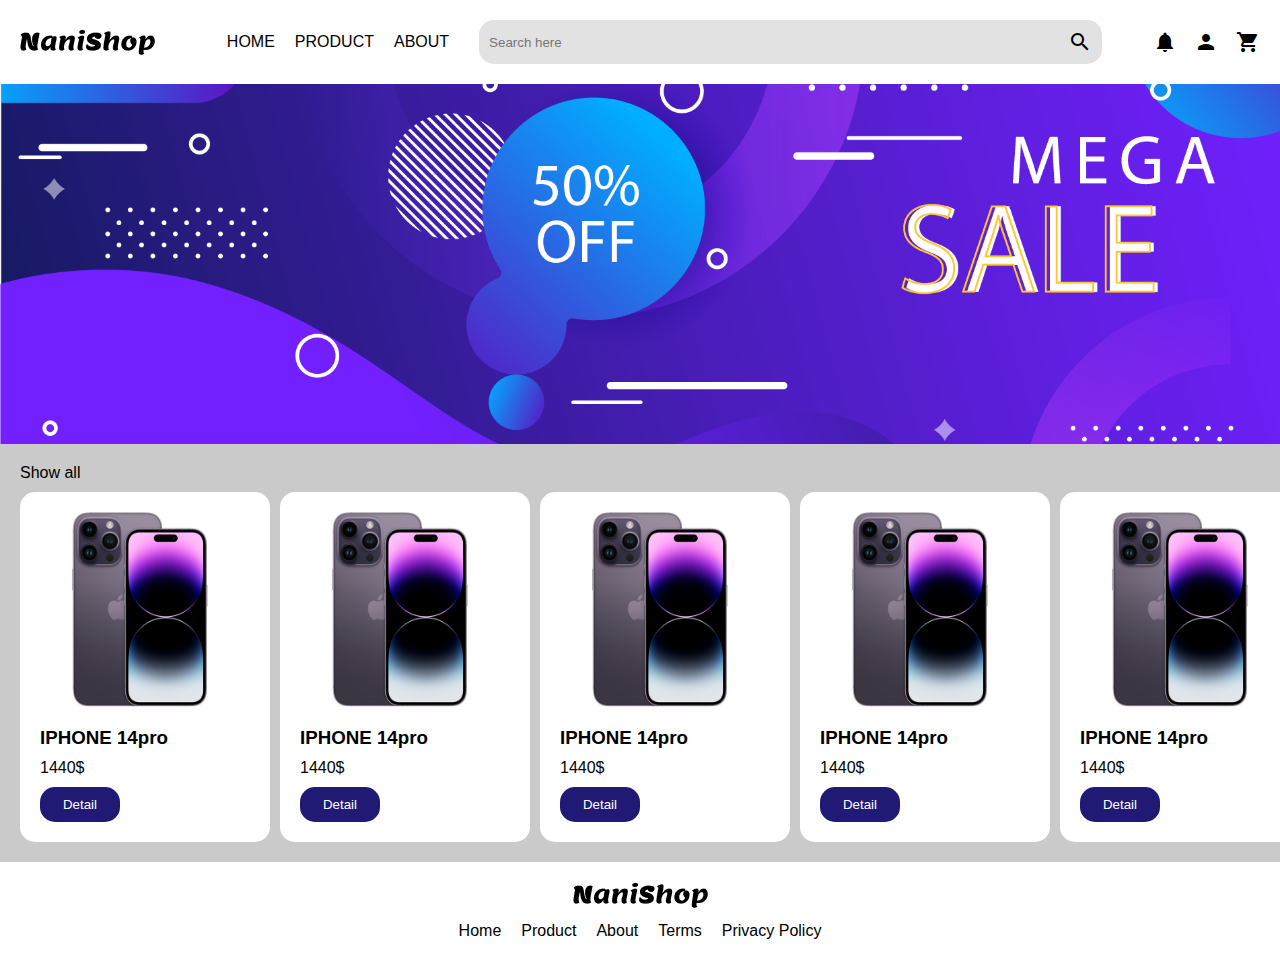
==== index.html @ bb51918a "#4 edit layout home page" ====
<!DOCTYPE html>
<html lang="en">
<head>
    <meta charset="UTF-8">
    <meta http-equiv="X-UA-Compatible" content="IE=edge">
    <meta name="viewport" content="width=device-width, initial-scale=1.0">
    <title>NaniShop</title>
    <link rel="stylesheet" href="css/main.css">
    <link rel="stylesheet" href="https://fonts.googleapis.com/icon?family=Material+Icons">
</head>
<body>
    <nav>
        <div id="menu">
            <img src="images/logo.png" alt="">
            <ul>
                <li><a href="index.html">HOME</a></li>
                <li><a href="js/costomer/costomer.html">PRODUCT</a></li>
                <li><a href="">ABOUT</a></li>
            </ul>
        </div>
        <div class="input-search">
            <input type="text" placeholder="Search here">
            <span id="search" class="material-icons">search</span>
        </div>
        <div class="account-chart">
            <span class="material-icons">notifications</span>
            <span class="material-icons">person</span>
            <span class="material-icons">shopping_cart</span>
        </div>
    </nav>
    <div id="discount">
    </div>
    <div class="container">
        <a href=""><span> Show all</span></a>
        <div class="card-container">
            <div class="card">
                <img class="image" src="images/iphone.jpg" alt="">
                <div class="card-body">
                    <h3 class="card-title">IPHONE 14pro</h3>
                    <p>1440$</p>
                    <button>Detail</button>
                </div>
            </div>
            <div class="card">
                <img class="image" src="images/iphone.jpg" alt="">
                <div class="card-body">
                    <h3 class="card-title">IPHONE 14pro</h3>
                    <p>1440$</p>
                    <button>Detail</button>
                </div>
            </div>
            <div class="card">
                <img class="image" src="images/iphone.jpg" alt="">
                <div class="card-body">
                    <h3 class="card-title">IPHONE 14pro</h3>
                    <p>1440$</p>
                    <button>Detail</button>
                </div>
            </div>
            <div class="card">
                <img class="image" src="images/iphone.jpg" alt="">
                <div class="card-body">
                    <h3 class="card-title">IPHONE 14pro</h3>
                    <p>1440$</p>
                    <button type="button">Detail</button>
                </div>
            </div>
            <div class="card-container">
                <div class="card">
                    <img class="image" src="images/iphone.jpg" alt="">
                    <div class="card-body">
                        <h3 class="card-title">IPHONE 14pro</h3>
                        <p>1440$</p>
                        <button>Detail</button>
                    </div>
                </div>
            </div>
        </div>
    </div>
    
</body>
<footer>
    <div><img id="footer-img" src="images/logo.png" alt=""></div>
    <ul class="list">
        <li>
        <a href="index.html">Home</a>
        </li>
        <li>
        <a href="#">Product</a>
        </li>
        <li>
        <a href="#">About</a>
        </li>
        <li>
        <a href="#">Terms</a>
        </li>
        <li>
        <a href="#">Privacy Policy</a>
        </li>
    </ul>
</footer>
<script src="js/main.js"></script>
</html>
---- css/main.css ----
*{
    padding: 0;
    margin: 0;
    font-family: sans-serif;
    box-sizing: border-box;
}
body{
    height: 100vh;

}
nav{
    display: flex;
    justify-content: space-between;
    padding: 20px;
}
#menu{
    display: flex;
    flex: 2;
    gap: 10px;
    justify-content: space-between;
    align-items: center;
}
ul{
    display: flex;
    gap: 20px;
}
li{
    list-style: none;
}
a{
    text-decoration: none;
    color: black;
}
.input-search{
    display: flex;
    flex: 3;
    padding: 0 30px;
}
#search{
    background: rgb(226, 226, 226);
    padding: 10px;
    border-radius: 0 15px 15px 0;
    border: none;
}
input[type="text"]{
    padding: 10px;
    width: 90%;
    border-radius: 15px 0 0 15px;
    background: rgb(226, 226, 226);
    outline: none;
    border: none;
}
.account-chart{
    flex: 0.5;
    display: flex;
    justify-content: space-between;
    align-items: center;
}
.introduction{
    background: #691FF0;
    display: flex;
    align-items: center;
    color: white;
    height: 40vh;
    justify-content: center;
}
#discount{
    height: 40vh;
    background-image: url("../images/discounr.png");
    background-position-y: -50px;
    background-size: cover;
}
.container{
    padding: 20px;
    background: rgb(202, 202, 202);
    display: grid;
    gap: 10px;

}
.card-container{
    display: flex;
    gap: 10px;
    justify-content: center;

}
.card{
    background-color: rgb(255, 255, 255);
    height: 350px;
    width: 250px;
    border-radius: 15px;
    padding: 20px;
    display: flex;
    flex-direction: column;
    justify-content: space-between;
}
.image{
    height: 200px;
    width: 200px;
}
.card-body{
    padding-top: 20px;
    display: grid;
    gap: 10px;
}
button{
    padding: 10px;
    width: 80px;
    color: white;
    background-color: #201A74;
    border-radius: 15px;
    border: none;

}
footer{
    color: white;
    padding: 20px;
    display: flex;
    flex-direction: column;
    align-items: center;
    gap: 10px;
}
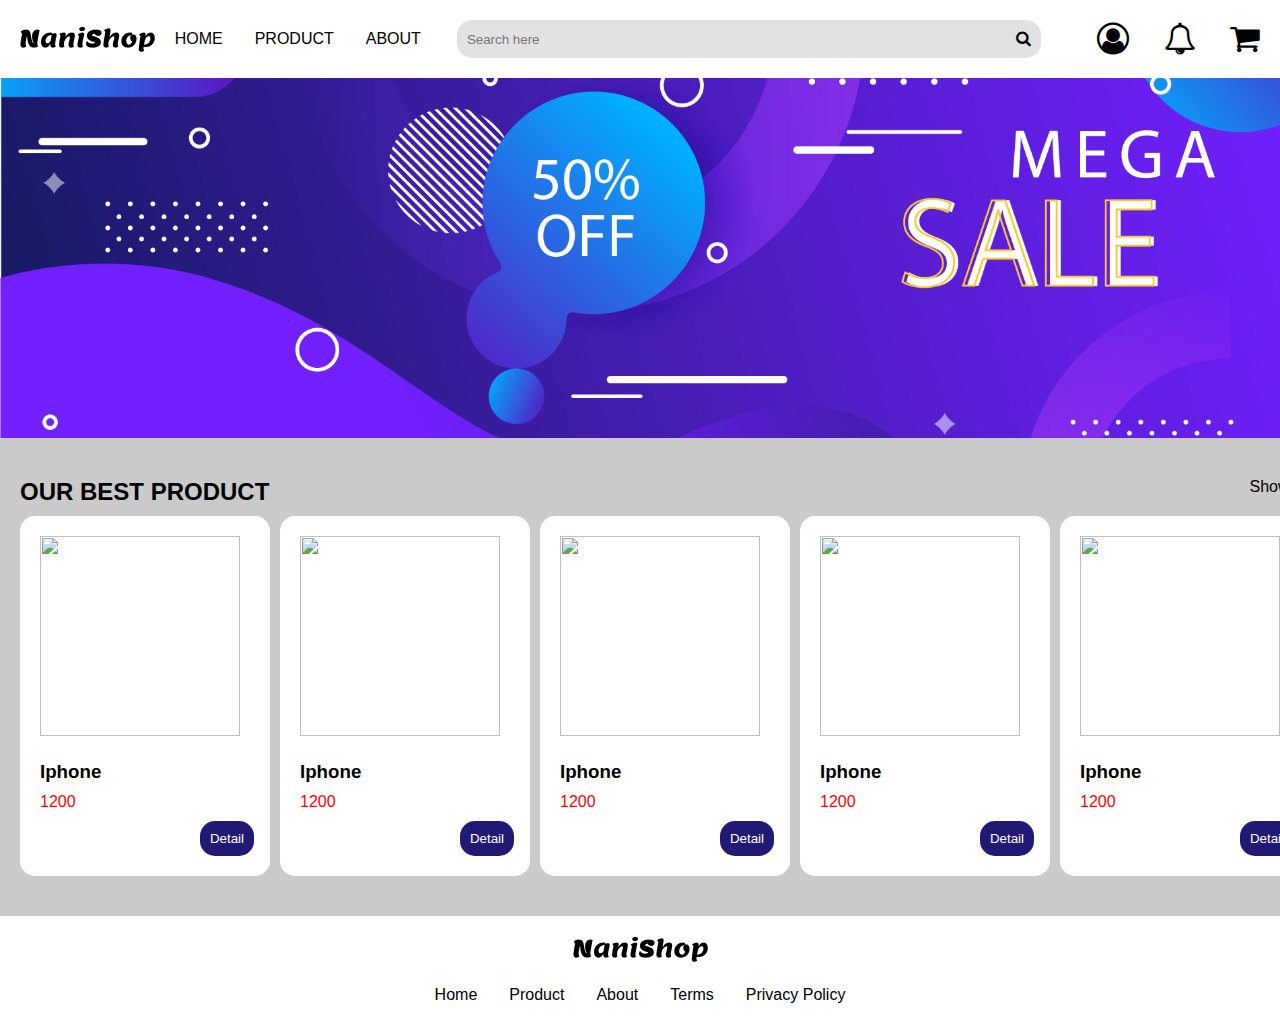
==== commit d7a1e61b: "#5 complete (display product) and (menu-bar: add javaScript about drop down on user seller and costo" ====
--- a/index.html
+++ b/index.html
@@ -6,7 +6,7 @@
     <meta name="viewport" content="width=device-width, initial-scale=1.0">
     <title>NaniShop</title>
     <link rel="stylesheet" href="css/main.css">
-    <link rel="stylesheet" href="https://fonts.googleapis.com/icon?family=Material+Icons">
+    <link rel="stylesheet" href="https://cdnjs.cloudflare.com/ajax/libs/font-awesome/4.7.0/css/font-awesome.min.css">
 </head>
 <body>
     <nav>
@@ -14,89 +14,65 @@
             <img src="images/logo.png" alt="">
             <ul>
                 <li><a href="index.html">HOME</a></li>
-                <li><a href="js/costomer/costomer.html">PRODUCT</a></li>
+                <li><a href="js/product/product.html">PRODUCT</a></li>
                 <li><a href="">ABOUT</a></li>
             </ul>
         </div>
         <div class="input-search">
-            <input type="text" placeholder="Search here">
-            <span id="search" class="material-icons">search</span>
+            <input id="search-bar" type="text" placeholder="Search here">
+            <span id="search" class="fa fa-search"></span>
         </div>
         <div class="account-chart">
-            <span class="material-icons">notifications</span>
-            <span class="material-icons">person</span>
-            <span class="material-icons">shopping_cart</span>
+            <div class="dropdown">
+                <span class="fa fa-user-circle-o fa-2x dropbtn chart" onmouseover="dropDownUser()"></span>
+                <div id="myDropdown" class="dropdown-content">
+                  <a href="#">Login/Register</a>
+                  <a href="js/costomer/costomer.html">Costomer</a>
+                  <a href="js/seller/seller.html">Seller</a>
+                </div>
+            </div>
+            <span class="fa fa-bell-o fa-2x chart"></span>
+            <span class="fa fa-shopping-cart fa-2x chart"></span>
         </div>
     </nav>
     <div id="discount">
     </div>
     <div class="container">
-        <a href=""><span> Show all</span></a>
+        <div class="title">
+            <h2>OUR BEST PRODUCT</h2>
+            <a href="js/product/product.html"><span> Show all</span></a>
+        </div>
         <div class="card-container">
+
+            
             <div class="card">
                 <img class="image" src="images/iphone.jpg" alt="">
                 <div class="card-body">
                     <h3 class="card-title">IPHONE 14pro</h3>
-                    <p>1440$</p>
-                    <button>Detail</button>
+                    <p>Price:<span class="price">1440$</span></p>
+                    <div>
+                        <span class="fa fa-star"></span>
+                        <span class="fa fa-star"></span>
+                        <span class="fa fa-star"></span>
+                        <span class="fa fa-star"></span>
+                        <span class="fa fa-star"></span>
+                    </div>
+                    <button class="detail" type="button">Detail</button>
                 </div>
             </div>
-            <div class="card">
-                <img class="image" src="images/iphone.jpg" alt="">
-                <div class="card-body">
-                    <h3 class="card-title">IPHONE 14pro</h3>
-                    <p>1440$</p>
-                    <button>Detail</button>
-                </div>
-            </div>
-            <div class="card">
-                <img class="image" src="images/iphone.jpg" alt="">
-                <div class="card-body">
-                    <h3 class="card-title">IPHONE 14pro</h3>
-                    <p>1440$</p>
-                    <button>Detail</button>
-                </div>
-            </div>
-            <div class="card">
-                <img class="image" src="images/iphone.jpg" alt="">
-                <div class="card-body">
-                    <h3 class="card-title">IPHONE 14pro</h3>
-                    <p>1440$</p>
-                    <button type="button">Detail</button>
-                </div>
-            </div>
-            <div class="card-container">
-                <div class="card">
-                    <img class="image" src="images/iphone.jpg" alt="">
-                    <div class="card-body">
-                        <h3 class="card-title">IPHONE 14pro</h3>
-                        <p>1440$</p>
-                        <button>Detail</button>
-                    </div>
-                </div>
-            </div>
+
+
         </div>
     </div>
-    
 </body>
 <footer>
     <div><img id="footer-img" src="images/logo.png" alt=""></div>
     <ul class="list">
-        <li>
-        <a href="index.html">Home</a>
-        </li>
-        <li>
-        <a href="#">Product</a>
-        </li>
-        <li>
-        <a href="#">About</a>
-        </li>
-        <li>
-        <a href="#">Terms</a>
-        </li>
-        <li>
-        <a href="#">Privacy Policy</a>
-        </li>
+        <li><a href="index.html">Home</a></li>
+        <li><a href="js/product/product.html">Product</a></li>
+        <li><a href="#">About</a></li>
+        <li><a href="#">Terms</a></li>
+        <li><a href="#">Privacy Policy</a></li>
     </ul>
 </footer>
 <script src="js/main.js"></script>
--- a/css/main.css
+++ b/css/main.css
@@ -26,6 +26,8 @@
 }
 li{
     list-style: none;
+    padding: 10px;
+    border-radius: 20px;
 }
 a{
     text-decoration: none;
@@ -42,7 +44,7 @@
     border-radius: 0 15px 15px 0;
     border: none;
 }
-input[type="text"]{
+#search-bar{
     padding: 10px;
     width: 90%;
     border-radius: 15px 0 0 15px;
@@ -51,10 +53,38 @@
     border: none;
 }
 .account-chart{
-    flex: 0.5;
-    display: flex;
-    justify-content: space-between;
-    align-items: center;
+    flex: 0.8;
+    display: flex;
+    justify-content: space-between;
+    align-items: center;
+}
+.chart{
+    cursor: pointer;
+}
+.dropdown {
+    position: relative;
+    display: inline-block;
+}
+.dropdown-content {
+    display: none;
+    position: absolute;
+    background-color: #f1f1f1;
+    min-width: 160px;
+    overflow: auto;
+    box-shadow: 0px 8px 16px 0px rgba(0,0,0,0.2);
+    z-index: 1;
+}
+.dropdown-content a {
+    color: black;
+    padding: 12px 16px;
+    text-decoration: none;
+    display: block;
+}
+.dropdown a:hover {
+    background-color: #ddd;
+}
+.show {
+    display: block;
 }
 .introduction{
     background: #691FF0;
@@ -63,6 +93,10 @@
     color: white;
     height: 40vh;
     justify-content: center;
+}
+.title{
+    display: flex;
+    justify-content: space-between;
 }
 #discount{
     height: 40vh;
@@ -71,7 +105,7 @@
     background-size: cover;
 }
 .container{
-    padding: 20px;
+    padding: 40px 20px;
     background: rgb(202, 202, 202);
     display: grid;
     gap: 10px;
@@ -85,13 +119,34 @@
 }
 .card{
     background-color: rgb(255, 255, 255);
-    height: 350px;
+    height: 360px;
     width: 250px;
     border-radius: 15px;
     padding: 20px;
     display: flex;
     flex-direction: column;
     justify-content: space-between;
+}
+.card:hover, li:hover,.chart:hover{
+    transform: scale(1.05);
+    transition: 1s;
+    cursor: pointer;
+    color: #691FF0;
+
+}
+.price{
+    color: red;
+}
+.detail, li {
+    box-shadow: inset 0 0 0 0 #54b3d6;
+    margin: 0 -.25rem;
+    padding: 20 .25rem;
+    transition: color .3s ease-in-out, box-shadow .3s ease-in-out;
+}
+.detail:hover, li:hover {
+    box-shadow: inset 100px 0 0 0 #64ceff;
+    cursor: pointer;
+    color: white;
 }
 .image{
     height: 200px;
@@ -99,23 +154,119 @@
 }
 .card-body{
     padding-top: 20px;
-    display: grid;
-    gap: 10px;
+    display:grid;
+    gap: 10px;
+}
+.detail{
+    display: flex;
+    justify-self: flex-end;
+    justify-content: center;
 }
 button{
     padding: 10px;
-    width: 80px;
     color: white;
     background-color: #201A74;
     border-radius: 15px;
+    border: none; 
+}
+footer{
+    color: white;
+    padding: 20px;
+    display: flex;
+    flex-direction: column;
+    align-items: center;
+    gap: 10px;
+}
+
+
+
+/* seller page */
+#product-dialog{
+    position: fixed;
+    display: none;
+    top: 0;
+    left: 0;
+    height: 100vh;
+    width: 100%;
+    background-color: rgba(0, 0, 0, 0.75);
+    z-index: 10;
+}
+dialog{
+    position: fixed;
+    top: 10vh;
+    left: 20%;
+    width: 60%;
+    z-index: 100;
+    border-radius: 12px;
     border: none;
-
-}
-footer{
-    color: white;
-    padding: 20px;
-    display: flex;
-    flex-direction: column;
-    align-items: center;
-    gap: 10px;
-}
+    box-shadow: 0 2px 8px rgba(0, 0, 0, 0.26);
+    padding: 0;
+    margin: 0;
+    overflow: hidden;
+}
+dialog header {
+    font-size: 1.25rem;
+    font-weight: bolder;
+    text-align: center;
+    width: 100%;
+    padding: 1rem;
+}
+
+dialog section {
+    padding: 1rem;
+    width: 100%;
+}
+
+dialog menu {
+    padding: 1rem;
+    display: flex;
+    justify-content: flex-end;
+    gap: 20px;
+    margin: 0;
+}
+
+dialog label {
+    font-weight: bold;
+    display: block;
+    margin-bottom: 0.5rem;
+}
+.input{
+    display: block;
+    width: 100%;
+    border: 1px solid #ccc;
+    font-size: 1.1rem;
+    margin-top: 0.5rem;
+    margin-bottom: 0.5rem;
+    padding: 10px;
+    border-radius: 20px;
+}
+input:focus {
+    background-color: #f0e6fd;
+    outline: none;
+}
+.product-contanter{
+    background: rgb(212, 212, 212);
+    padding: 20px;
+    display: grid;
+    gap:20px;
+}
+
+/* button */
+#add-product{
+    display: flex;
+    justify-self: flex-end;
+    cursor: pointer;
+}
+.product-list{
+    background: rgb(255, 166, 166);
+    display: flex;
+    justify-content: space-between;
+}
+.list-item{
+    padding: 20px;
+    font-size: 20px;
+    font-weight: bold;
+}
+.card-product{
+    background: rgb(13, 238, 51);
+}
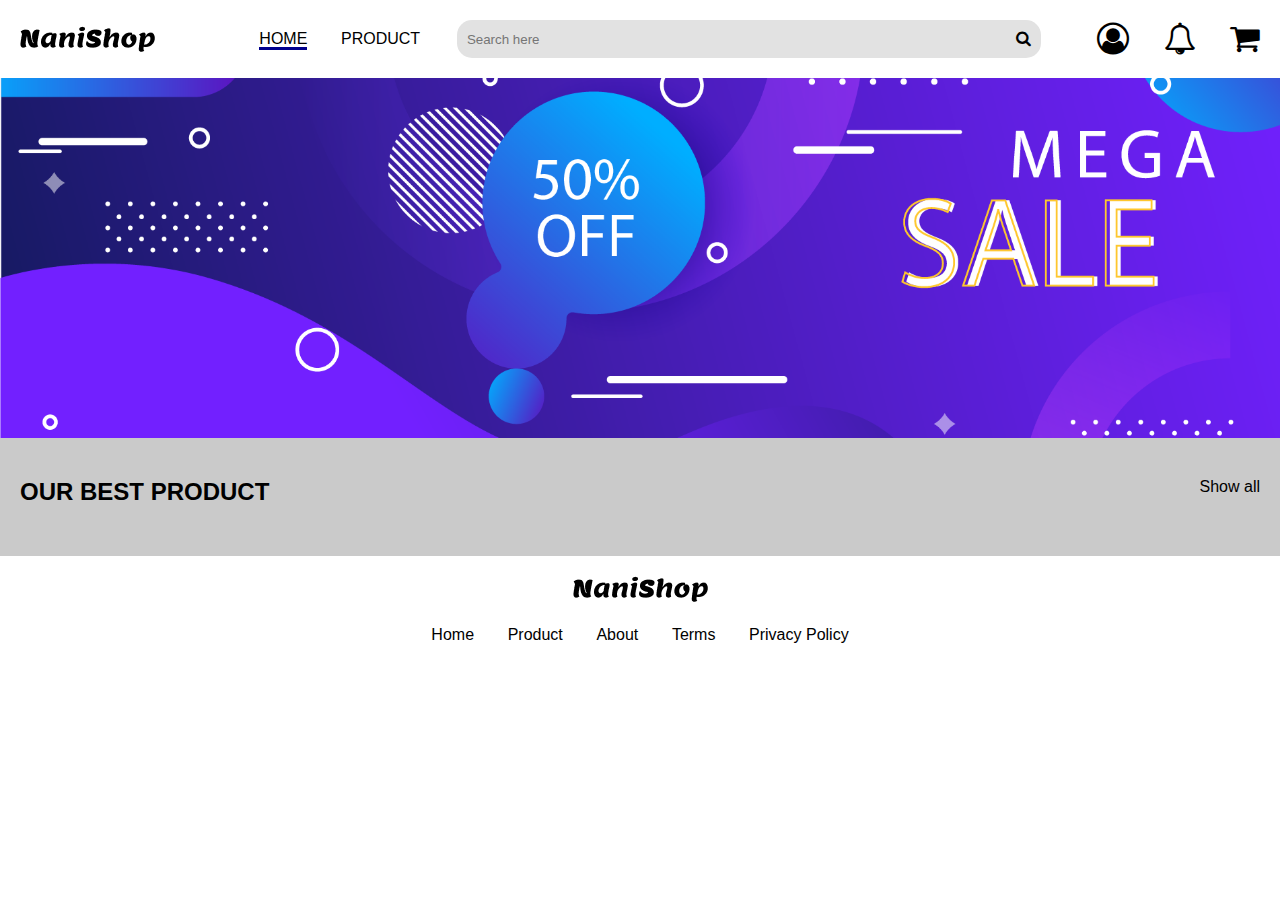
==== commit 41e0e78b: "#7[search product]: done" ====
--- a/index.html
+++ b/index.html
@@ -13,13 +13,12 @@
         <div id="menu">
             <img src="images/logo.png" alt="">
             <ul>
-                <li><a href="index.html">HOME</a></li>
+                <li ><a style="border-bottom:3px solid rgb(0, 0, 141);" href="index.html">HOME</a></li>
                 <li><a href="js/product/product.html">PRODUCT</a></li>
-                <li><a href="">ABOUT</a></li>
             </ul>
         </div>
         <div class="input-search">
-            <input id="search-bar" type="text" placeholder="Search here">
+            <input id="search-bar" type="text" placeholder="Search here" onkeyup="search()">
             <span id="search" class="fa fa-search"></span>
         </div>
         <div class="account-chart">
@@ -43,9 +42,7 @@
             <a href="js/product/product.html"><span> Show all</span></a>
         </div>
         <div class="card-container">
-
-            
-            <div class="card">
+            <!-- <div class="card">
                 <img class="image" src="images/iphone.jpg" alt="">
                 <div class="card-body">
                     <h3 class="card-title">IPHONE 14pro</h3>
@@ -59,7 +56,7 @@
                     </div>
                     <button class="detail" type="button">Detail</button>
                 </div>
-            </div>
+            </div> -->
 
 
         </div>
--- a/css/main.css
+++ b/css/main.css
@@ -112,14 +112,14 @@
 
 }
 .card-container{
-    display: flex;
+    display: grid;
+    grid-template-columns: repeat(5, 1fr);
     gap: 10px;
     justify-content: center;
 
 }
 .card{
     background-color: rgb(255, 255, 255);
-    height: 360px;
     width: 250px;
     border-radius: 15px;
     padding: 20px;
@@ -137,14 +137,14 @@
 .price{
     color: red;
 }
-.detail, li {
-    box-shadow: inset 0 0 0 0 #54b3d6;
-    margin: 0 -.25rem;
-    padding: 20 .25rem;
-    transition: color .3s ease-in-out, box-shadow .3s ease-in-out;
-}
-.detail:hover, li:hover {
-    box-shadow: inset 100px 0 0 0 #64ceff;
+.detail, li ,.delete,.editbtn ,button{
+    box-shadow: inset 0 0 0 0 #ff1100;
+    margin: 0 -.20rem;
+    padding: 20 .20rem;
+    transition: color .5s ease-in-out, box-shadow .5s ease-in-out;
+}
+.detail:hover, li:hover , .delete:hover,.editbtn:hover,button:hover {
+    box-shadow: inset 300px 0 0 0 #64ceff;
     cursor: pointer;
     color: white;
 }
@@ -167,7 +167,8 @@
     color: white;
     background-color: #201A74;
     border-radius: 15px;
-    border: none; 
+    border: none;
+    cursor: pointer;
 }
 footer{
     color: white;
@@ -246,6 +247,7 @@
 }
 .product-contanter{
     background: rgb(212, 212, 212);
+    
     padding: 20px;
     display: grid;
     gap:20px;
@@ -256,17 +258,11 @@
     display: flex;
     justify-self: flex-end;
     cursor: pointer;
-}
-.product-list{
-    background: rgb(255, 166, 166);
-    display: flex;
-    justify-content: space-between;
-}
-.list-item{
-    padding: 20px;
-    font-size: 20px;
-    font-weight: bold;
-}
-.card-product{
-    background: rgb(13, 238, 51);
-}
+    
+}
+#product-add{
+    display: grid;
+    grid-template-columns: repeat(5,1fr);
+    gap: 15px;
+}
+
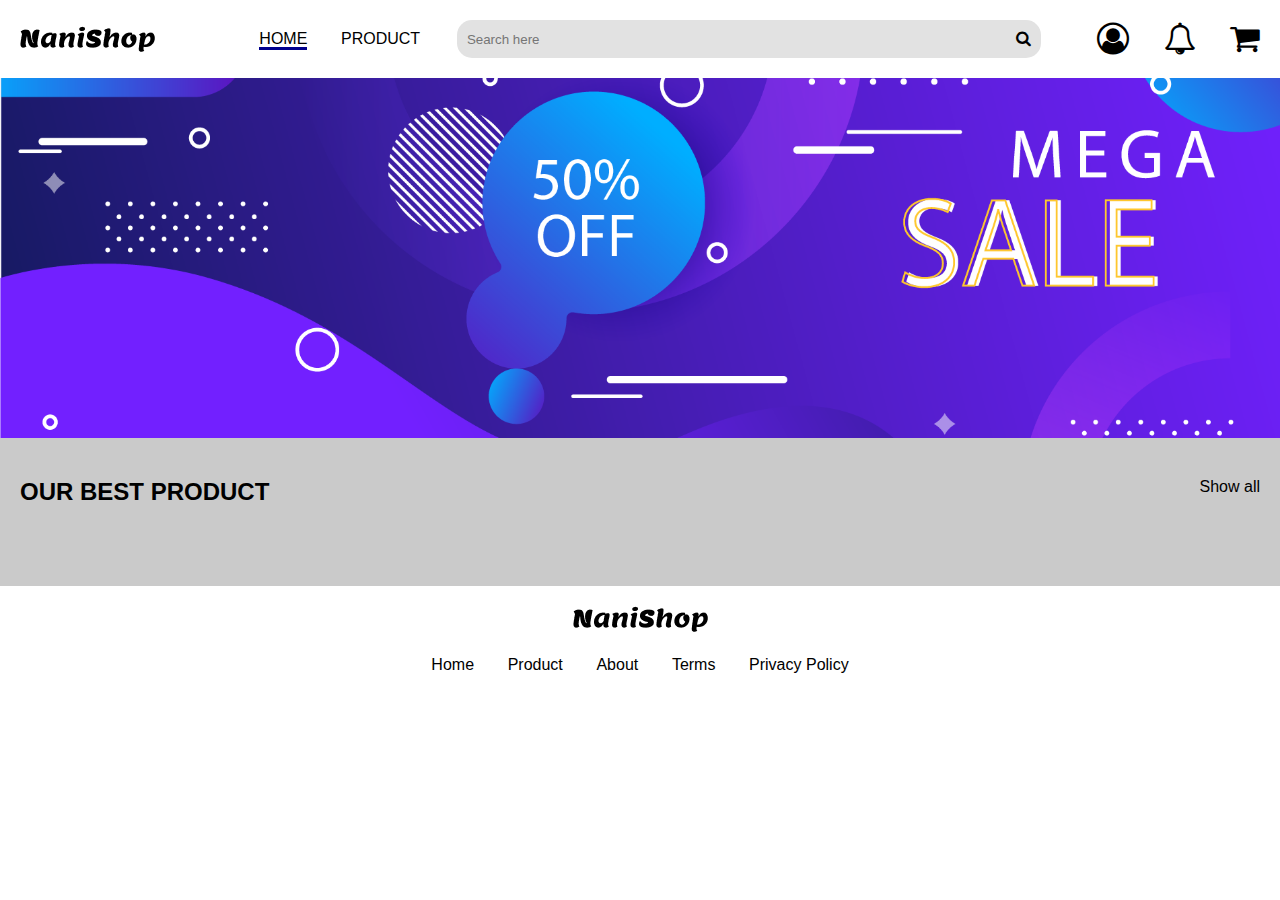
==== commit 56cbda4a: "#10 [DISPLAY CUSTOMER PRODUCT]: done, [Search product]: update on seller page and add to sustomer pa" ====
--- a/index.html
+++ b/index.html
@@ -26,7 +26,7 @@
                 <span class="fa fa-user-circle-o fa-2x dropbtn chart" onmouseover="dropDownUser()"></span>
                 <div id="myDropdown" class="dropdown-content">
                   <a href="#">Login/Register</a>
-                  <a href="js/costomer/costomer.html">Costomer</a>
+                  <a href="js/customer/customer.html">Customer</a>
                   <a href="js/seller/seller.html">Seller</a>
                 </div>
             </div>
@@ -41,24 +41,10 @@
             <h2>OUR BEST PRODUCT</h2>
             <a href="js/product/product.html"><span> Show all</span></a>
         </div>
+        <div class="result">
+            <h2 >RESOURCE NOT FOUND</h2>
+        </div>
         <div class="card-container">
-            <!-- <div class="card">
-                <img class="image" src="images/iphone.jpg" alt="">
-                <div class="card-body">
-                    <h3 class="card-title">IPHONE 14pro</h3>
-                    <p>Price:<span class="price">1440$</span></p>
-                    <div>
-                        <span class="fa fa-star"></span>
-                        <span class="fa fa-star"></span>
-                        <span class="fa fa-star"></span>
-                        <span class="fa fa-star"></span>
-                        <span class="fa fa-star"></span>
-                    </div>
-                    <button class="detail" type="button">Detail</button>
-                </div>
-            </div> -->
-
-
         </div>
     </div>
 </body>
--- a/css/main.css
+++ b/css/main.css
@@ -138,7 +138,7 @@
     color: red;
 }
 .detail, li ,.delete,.editbtn ,button{
-    box-shadow: inset 0 0 0 0 #ff1100;
+    box-shadow: inset 0 0 0 0 #64ceff;
     margin: 0 -.20rem;
     padding: 20 .20rem;
     transition: color .5s ease-in-out, box-shadow .5s ease-in-out;
@@ -150,7 +150,6 @@
 }
 .image{
     height: 200px;
-    width: 200px;
 }
 .card-body{
     padding-top: 20px;
@@ -253,6 +252,14 @@
     gap:20px;
 }
 
+
+.result{
+    height: 300px;
+    text-align: center;
+    padding-top: 150px;
+    display: none;
+}
+
 /* button */
 #add-product{
     display: flex;
@@ -264,5 +271,48 @@
     display: grid;
     grid-template-columns: repeat(5,1fr);
     gap: 15px;
-}
-
+
+}
+
+/* customer page */
+.container{
+    display: grid;
+    gap: 40px;
+}
+.headProduct{
+    display: grid;
+    gap: 20px;
+}
+.title-customer{
+    display: flex;
+    justify-content: space-between;
+}
+#productContain{
+    display: grid;
+    gap: 20px;
+    grid-template-columns: repeat(5,1fr);
+}
+.bodyProduct{
+    display: grid;
+    gap: 20px;
+}
+#productList{
+    display: grid;
+    grid-template-columns: repeat(5,1fr);
+
+
+}
+
+.btn-container{
+   /* background: #000;  */
+   display: flex;
+   justify-content: space-between;
+}
+
+.add-to-cart-btn{
+    border-radius: 0 0 0 15px;
+
+}
+.more-detial{
+    border-radius: 0 0 15px 0;
+}
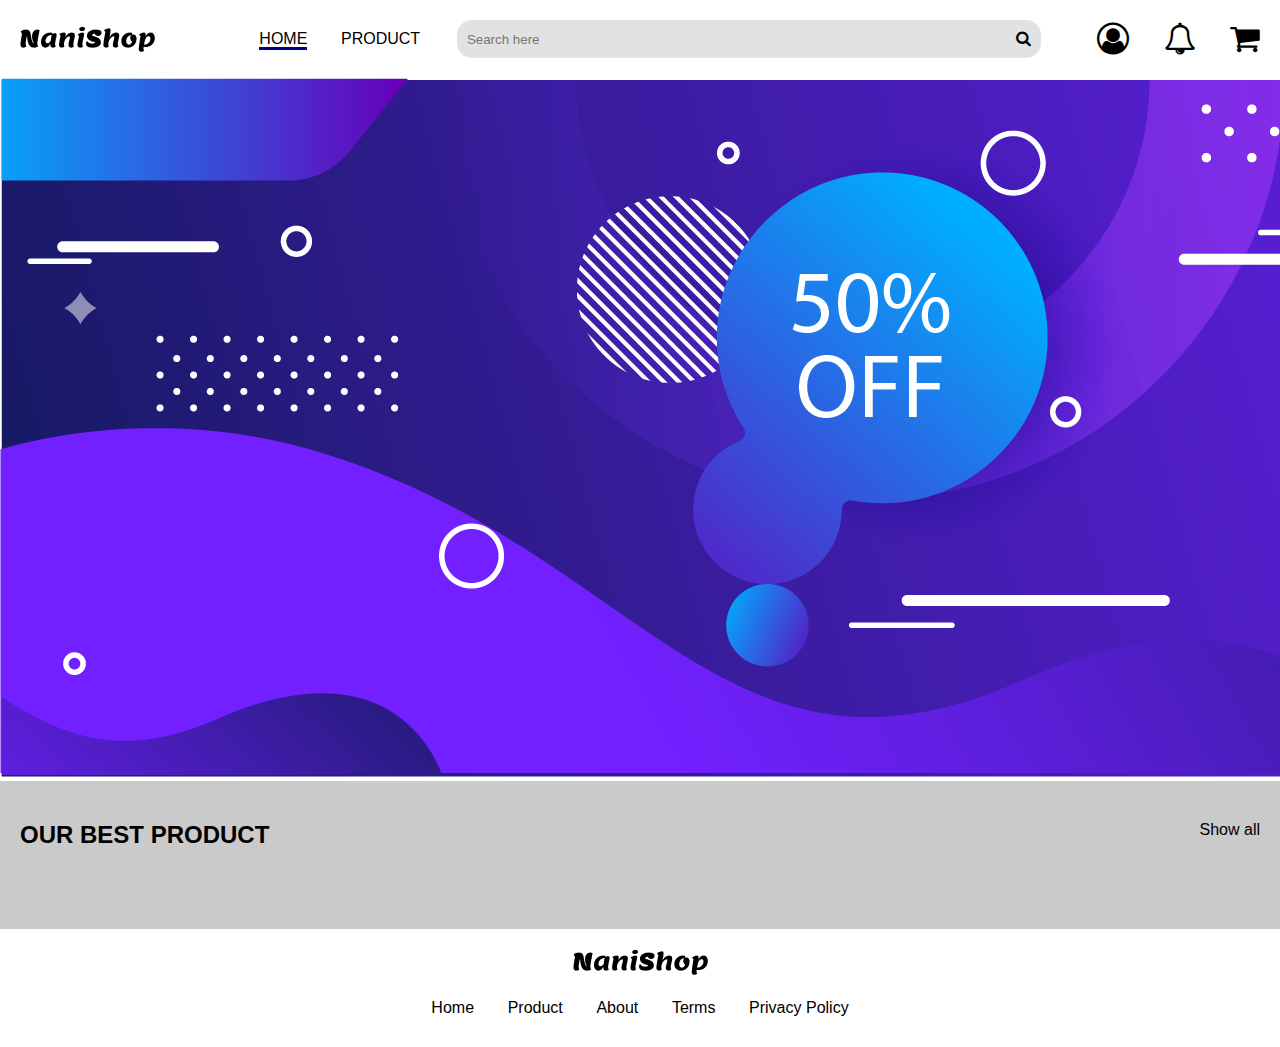
==== commit 43cd8dc6: "#13 [ADD CART]: create function and edit style" ====
--- a/index.html
+++ b/index.html
@@ -35,19 +35,37 @@
         </div>
     </nav>
     <div id="discount">
+        <img src="images/discounr.png" alt="">
     </div>
     <div class="container">
         <div class="title">
             <h2>OUR BEST PRODUCT</h2>
             <a href="js/product/product.html"><span> Show all</span></a>
         </div>
-        <div class="result">
-            <h2 >RESOURCE NOT FOUND</h2>
-        </div>
         <div class="card-container">
         </div>
     </div>
+    <div id="detail">
+        <div class="infor">
+            <div class="img-contain">
+                <img id="image-detail" src="" alt="">
+            </div>
+            <div class="text-btn">
+                <div class="product-title">
+                    <h2>PRODUCT DETAIL</h2>
+                    <P><b>Name : </b> <span id="product-name"></span></P>
+                    <p><b>Description : </b> <span id="product-des"></span></p>
+                    <p><b>Cost : </b> <span id="product-price"></span></p>
+                </div>
+                <div class="btn">
+                    <button id="add-cart">Add to Cart</button>
+                    <button id="buy-now">Buy Now</button>
+                </div>
+            </div>
+        </div>
+    </div>
 </body>
+
 <footer>
     <div><img id="footer-img" src="images/logo.png" alt=""></div>
     <ul class="list">
--- a/css/main.css
+++ b/css/main.css
@@ -98,12 +98,6 @@
     display: flex;
     justify-content: space-between;
 }
-#discount{
-    height: 40vh;
-    background-image: url("../images/discounr.png");
-    background-position-y: -50px;
-    background-size: cover;
-}
 .container{
     padding: 40px 20px;
     background: rgb(202, 202, 202);
@@ -134,7 +128,7 @@
     color: #691FF0;
 
 }
-.price{
+.price,#product-price{
     color: red;
 }
 .detail, li ,.delete,.editbtn ,button{
@@ -157,9 +151,16 @@
     gap: 10px;
 }
 .detail{
-    display: flex;
-    justify-self: flex-end;
-    justify-content: center;
+    border-radius: 0 0 15px 0 ;
+}
+.btn-Buy{
+    border-radius: 0 0 0 15px ;
+}
+.detail{
+    width: 80px;
+}
+#edit, #add{
+    width: 70px;
 }
 button{
     padding: 10px;
@@ -254,7 +255,7 @@
 
 
 .result{
-    height: 300px;
+    height: 200px;
     text-align: center;
     padding-top: 150px;
     display: none;
@@ -287,17 +288,18 @@
     display: flex;
     justify-content: space-between;
 }
-#productContain{
-    display: grid;
-    gap: 20px;
+.productContain{
+    display: grid;
+    gap: 10px;
     grid-template-columns: repeat(5,1fr);
 }
 .bodyProduct{
     display: grid;
     gap: 20px;
 }
-#productList{
-    display: grid;
+.productList{
+    display: grid;
+    gap: 10px;
     grid-template-columns: repeat(5,1fr);
 
 
@@ -316,3 +318,61 @@
 .more-detial{
     border-radius: 0 0 15px 0;
 }
+
+
+#detail{
+    background: rgb(199, 199, 199);
+    padding:3%;
+    text-align: cent;
+    display: none;
+
+}
+.infor{
+    background: rgb(255, 255, 255);
+    margin: auto;
+    display: flex;
+    border-radius: 15px;
+    width: 70%;
+}
+
+.img-contain{
+    padding: 20px;
+}
+#image-detail{
+    height: 400px;
+    width: 450px;
+    border-radius: 15px;
+    display: flex;
+}
+.text-btn{
+    padding: 3%;
+    display: flex;
+    width: 100%;
+    flex-direction: column;
+    justify-content: space-between;
+    gap: 20px;
+}
+.product-title{
+
+    display: grid;
+    height: 100%;
+    gap: 20px;
+}
+#product-name{
+    font-size: 30px;
+    font-weight: bold;
+}
+.btn{
+    display: flex;
+    flex: 0.2;
+    gap: 8px;
+    justify-content: space-evenly;
+}
+#add-cart{
+    flex: 1;
+    border-radius: 0 0 0 15px;
+}
+#buy-now{
+    flex: 1;
+    border-radius: 0 0 15px 0;
+}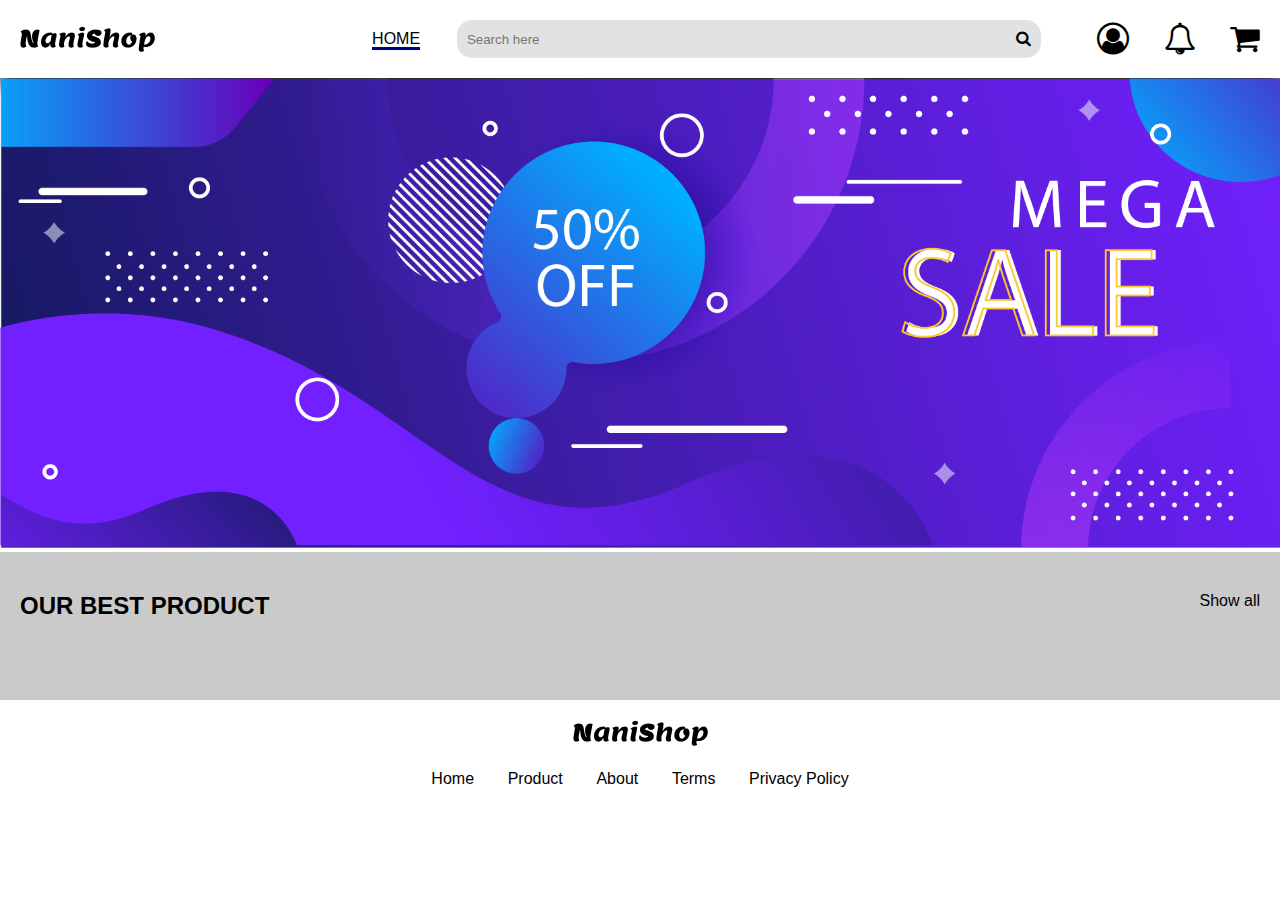
==== commit fba26c17: "#14 [ADD CART] : edit and show the product add" ====
--- a/index.html
+++ b/index.html
@@ -14,17 +14,16 @@
             <img src="images/logo.png" alt="">
             <ul>
                 <li ><a style="border-bottom:3px solid rgb(0, 0, 141);" href="index.html">HOME</a></li>
-                <li><a href="js/product/product.html">PRODUCT</a></li>
             </ul>
         </div>
-        <div class="input-search">
-            <input id="search-bar" type="text" placeholder="Search here" onkeyup="search()">
+        <div class="inputSearch">
+            <input id="searchBar" type="text" placeholder="Search here" onkeyup="search()">
             <span id="search" class="fa fa-search"></span>
         </div>
-        <div class="account-chart">
+        <div class="accountChart">
             <div class="dropdown">
                 <span class="fa fa-user-circle-o fa-2x dropbtn chart" onmouseover="dropDownUser()"></span>
-                <div id="myDropdown" class="dropdown-content">
+                <div id="myDropdown" class="dropdownContent">
                   <a href="#">Login/Register</a>
                   <a href="js/customer/customer.html">Customer</a>
                   <a href="js/seller/seller.html">Seller</a>
@@ -35,31 +34,31 @@
         </div>
     </nav>
     <div id="discount">
-        <img src="images/discounr.png" alt="">
+        <img id="slideShow" src="images/discounr.png" alt="">
     </div>
     <div class="container">
         <div class="title">
             <h2>OUR BEST PRODUCT</h2>
-            <a href="js/product/product.html"><span> Show all</span></a>
+            <a href="js/customer/customer.html"><span> Show all</span></a>
         </div>
-        <div class="card-container">
+        <div class="cardContainer">
         </div>
     </div>
     <div id="detail">
         <div class="infor">
-            <div class="img-contain">
-                <img id="image-detail" src="" alt="">
+            <div class="imgContain">
+                <img id="imageDetail" src="" alt="">
             </div>
-            <div class="text-btn">
-                <div class="product-title">
+            <div class="textBtn">
+                <div class="productTitle">
                     <h2>PRODUCT DETAIL</h2>
-                    <P><b>Name : </b> <span id="product-name"></span></P>
-                    <p><b>Description : </b> <span id="product-des"></span></p>
-                    <p><b>Cost : </b> <span id="product-price"></span></p>
+                    <P><b>Name : </b> <span id="productName"></span></P>
+                    <p><b>Description : </b> <span id="productDes"></span></p>
+                    <p><b>Cost : </b> <span id="productPrice"></span></p>
                 </div>
                 <div class="btn">
-                    <button id="add-cart">Add to Cart</button>
-                    <button id="buy-now">Buy Now</button>
+                    <button id="addCart">Add to Cart</button>
+                    <button id="buyNow">Buy Now</button>
                 </div>
             </div>
         </div>
@@ -67,7 +66,7 @@
 </body>
 
 <footer>
-    <div><img id="footer-img" src="images/logo.png" alt=""></div>
+    <div><img id="footerImg" src="images/logo.png" alt=""></div>
     <ul class="list">
         <li><a href="index.html">Home</a></li>
         <li><a href="js/product/product.html">Product</a></li>
--- a/css/main.css
+++ b/css/main.css
@@ -7,11 +7,14 @@
 body{
     height: 100vh;
 
+
 }
 nav{
     display: flex;
     justify-content: space-between;
     padding: 20px;
+    box-shadow: 0px 8px 16px 0px rgba(0,0,0,500);
+    z-index: 2;
 }
 #menu{
     display: flex;
@@ -33,7 +36,7 @@
     text-decoration: none;
     color: black;
 }
-.input-search{
+.inputSearch{
     display: flex;
     flex: 3;
     padding: 0 30px;
@@ -44,7 +47,7 @@
     border-radius: 0 15px 15px 0;
     border: none;
 }
-#search-bar{
+#searchBar{
     padding: 10px;
     width: 90%;
     border-radius: 15px 0 0 15px;
@@ -52,7 +55,7 @@
     outline: none;
     border: none;
 }
-.account-chart{
+.accountChart{
     flex: 0.8;
     display: flex;
     justify-content: space-between;
@@ -65,16 +68,16 @@
     position: relative;
     display: inline-block;
 }
-.dropdown-content {
+.dropdownContent {
     display: none;
     position: absolute;
     background-color: #f1f1f1;
     min-width: 160px;
     overflow: auto;
-    box-shadow: 0px 8px 16px 0px rgba(0,0,0,0.2);
-    z-index: 1;
-}
-.dropdown-content a {
+    box-shadow: 0px 8px 16px 0px rgba(0,0,0,20);
+    z-index: 3;
+}
+.dropdownContent a {
     color: black;
     padding: 12px 16px;
     text-decoration: none;
@@ -94,8 +97,13 @@
     height: 40vh;
     justify-content: center;
 }
+#slideShow{
+    width: 100%;
+    z-index: 1;
+}
 .title{
     display: flex;
+    gap: 20px;
     justify-content: space-between;
 }
 .container{
@@ -105,7 +113,7 @@
     gap: 10px;
 
 }
-.card-container{
+.cardContainer{
     display: grid;
     grid-template-columns: repeat(5, 1fr);
     gap: 10px;
@@ -120,6 +128,9 @@
     display: flex;
     flex-direction: column;
     justify-content: space-between;
+}
+.card:hover{
+    box-shadow: 0px 8px 16px 0px rgba(0,0,0,5);
 }
 .card:hover, li:hover,.chart:hover{
     transform: scale(1.05);
@@ -128,7 +139,7 @@
     color: #691FF0;
 
 }
-.price,#product-price{
+.price,#productPrice{
     color: red;
 }
 .detail, li ,.delete,.editbtn ,button{
@@ -145,7 +156,7 @@
 .image{
     height: 200px;
 }
-.card-body{
+.cardBody{
     padding-top: 20px;
     display:grid;
     gap: 10px;
@@ -153,7 +164,7 @@
 .detail{
     border-radius: 0 0 15px 0 ;
 }
-.btn-Buy{
+.btnBuy{
     border-radius: 0 0 0 15px ;
 }
 .detail{
@@ -182,7 +193,11 @@
 
 
 /* seller page */
-#product-dialog{
+.sellerProduct{
+    display: flex;
+    justify-content: space-between;
+}
+#productDialog{
     position: fixed;
     display: none;
     top: 0;
@@ -245,32 +260,24 @@
     background-color: #f0e6fd;
     outline: none;
 }
-.product-contanter{
+.productContanter{
     background: rgb(212, 212, 212);
-    
-    padding: 20px;
+    padding: 2%;
     display: grid;
     gap:20px;
 }
 
-
-.result{
-    height: 200px;
-    text-align: center;
-    padding-top: 150px;
-    display: none;
-}
-
 /* button */
-#add-product{
+#addProduct{
     display: flex;
     justify-self: flex-end;
     cursor: pointer;
     
 }
-#product-add{
+#productAdd{
     display: grid;
     grid-template-columns: repeat(5,1fr);
+    padding: 2%;
     gap: 15px;
 
 }
@@ -284,7 +291,7 @@
     display: grid;
     gap: 20px;
 }
-.title-customer{
+.titleCustomer{
     display: flex;
     justify-content: space-between;
 }
@@ -305,17 +312,17 @@
 
 }
 
-.btn-container{
+.btnContainer{
    /* background: #000;  */
    display: flex;
    justify-content: space-between;
 }
 
-.add-to-cart-btn{
+.addToCartBtn{
     border-radius: 0 0 0 15px;
 
 }
-.more-detial{
+.moreDetial{
     border-radius: 0 0 15px 0;
 }
 
@@ -335,16 +342,16 @@
     width: 70%;
 }
 
-.img-contain{
+.imgContain{
     padding: 20px;
 }
-#image-detail{
+#imageDetail{
     height: 400px;
     width: 450px;
     border-radius: 15px;
     display: flex;
 }
-.text-btn{
+.textBtn{
     padding: 3%;
     display: flex;
     width: 100%;
@@ -352,27 +359,108 @@
     justify-content: space-between;
     gap: 20px;
 }
-.product-title{
+.productTitle{
 
     display: grid;
     height: 100%;
     gap: 20px;
 }
-#product-name{
+#productName{
     font-size: 30px;
     font-weight: bold;
 }
-.btn{
+.btn,.btnPurchase{
     display: flex;
     flex: 0.2;
     gap: 8px;
     justify-content: space-evenly;
 }
-#add-cart{
+#addCart,#purchaseMore{
     flex: 1;
     border-radius: 0 0 0 15px;
 }
-#buy-now{
+#buyNow,#checkOut{
     flex: 1;
     border-radius: 0 0 15px 0;
-}+}
+
+
+/* CART */
+#CartContainer{
+    background: rgb(221, 221, 221);
+    display: flex;
+    padding: 3%;
+    gap: 3%;
+}
+.cartShopping{
+    background: rgb(255, 255, 255);
+    padding: 2%;
+    flex: 3;
+    border-radius: 15px;
+
+}
+.cartTitle{
+    display: flex;
+    justify-content: center;
+
+}
+table{
+    /* background: rgb(244, 113, 113); */
+    width: 100%;
+}
+th{
+    /* background: rgb(14, 232, 65); */
+    border-bottom: 2px solid rgb(0, 0, 118);
+    padding: 2%;
+    
+}
+tbody tr td:last-child{
+    border-radius: 0 15px 15px 0;
+}
+tbody tr td:first-child{
+    border-radius: 15px 0 0 15px;
+}
+td{
+    background: rgb(213, 213, 213);
+    height: 80px;
+    text-align: center;
+}
+.orderSummay{
+    border-radius: 15px;
+    background: rgb(255, 255, 255);
+    padding: 2%;
+    height: 300px;
+    display: flex;
+    flex-direction: column;
+    justify-content: space-between;
+    flex: 1;
+}
+.quantity{
+    border-radius: 15px;
+    text-align: center;
+    padding: 3%;
+    width: 80%;
+    font-size: 20px;
+    font-weight: bold;
+}
+/* .trash{
+    text-align: center;
+} */
+
+.countItems,.total-price{
+    display: flex;
+    justify-content: space-between;
+}
+.imageCart{
+    height: 100px;
+}
+.imageContent{
+    display: flex;
+    padding: 10px;
+    gap: 10px;
+}
+.content{
+    text-align: left;
+    display: grid;
+    gap: 10px;
+}
